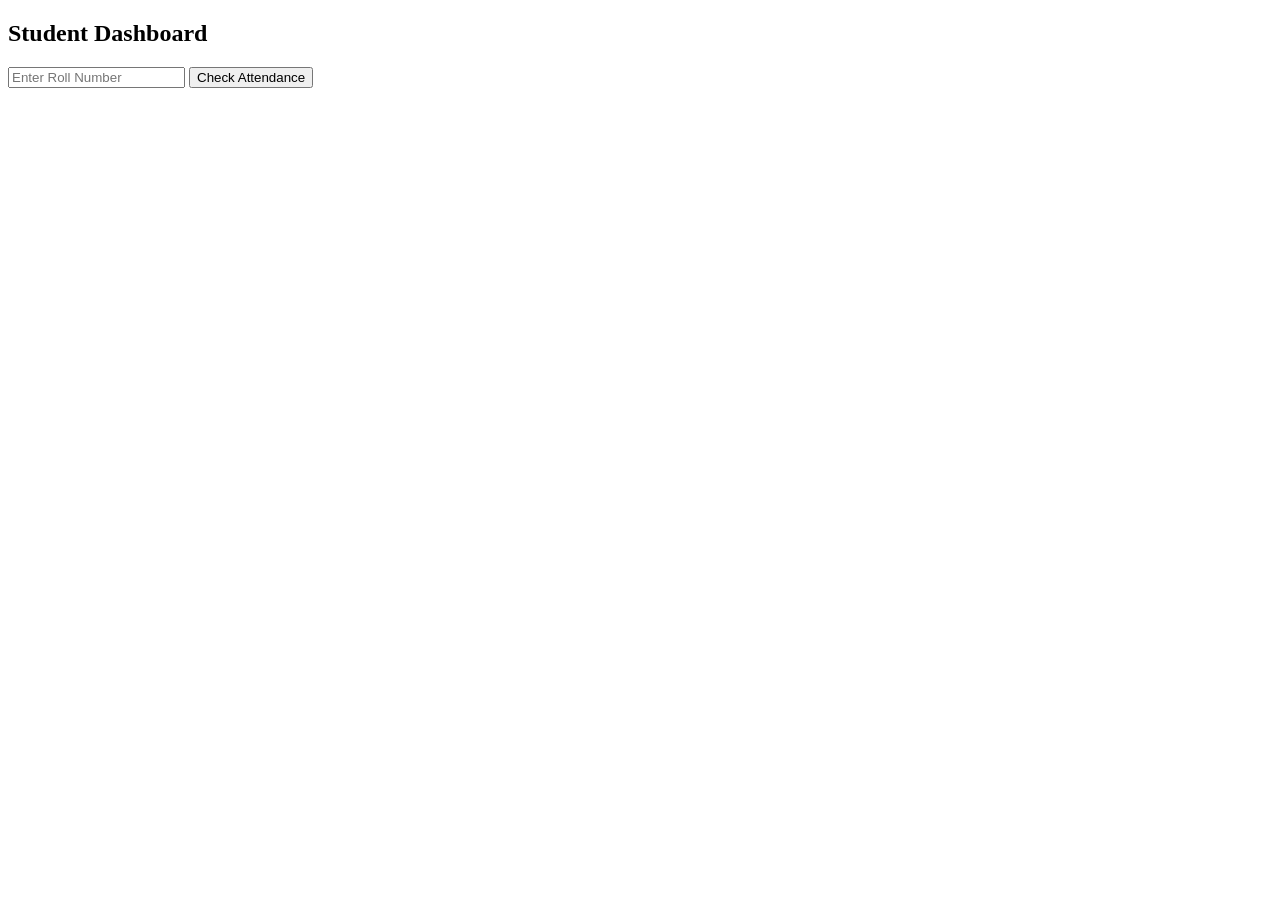
==== staff.html @ 62d64bcc "Create staff.html" ====
<!DOCTYPE html>
<html>
<head>

<title>Student Dashboard</title>
<link rel="stylesheet" href="style.css">

</head>

<body>

<div class="container slide">

<h2>Student Dashboard</h2>

<input id="roll" placeholder="Enter Roll Number">

<button onclick="checkStudent()">Check Attendance</button>

<div id="result"></div>

</div>

<script src="script.js"></script>

</body>
</html>
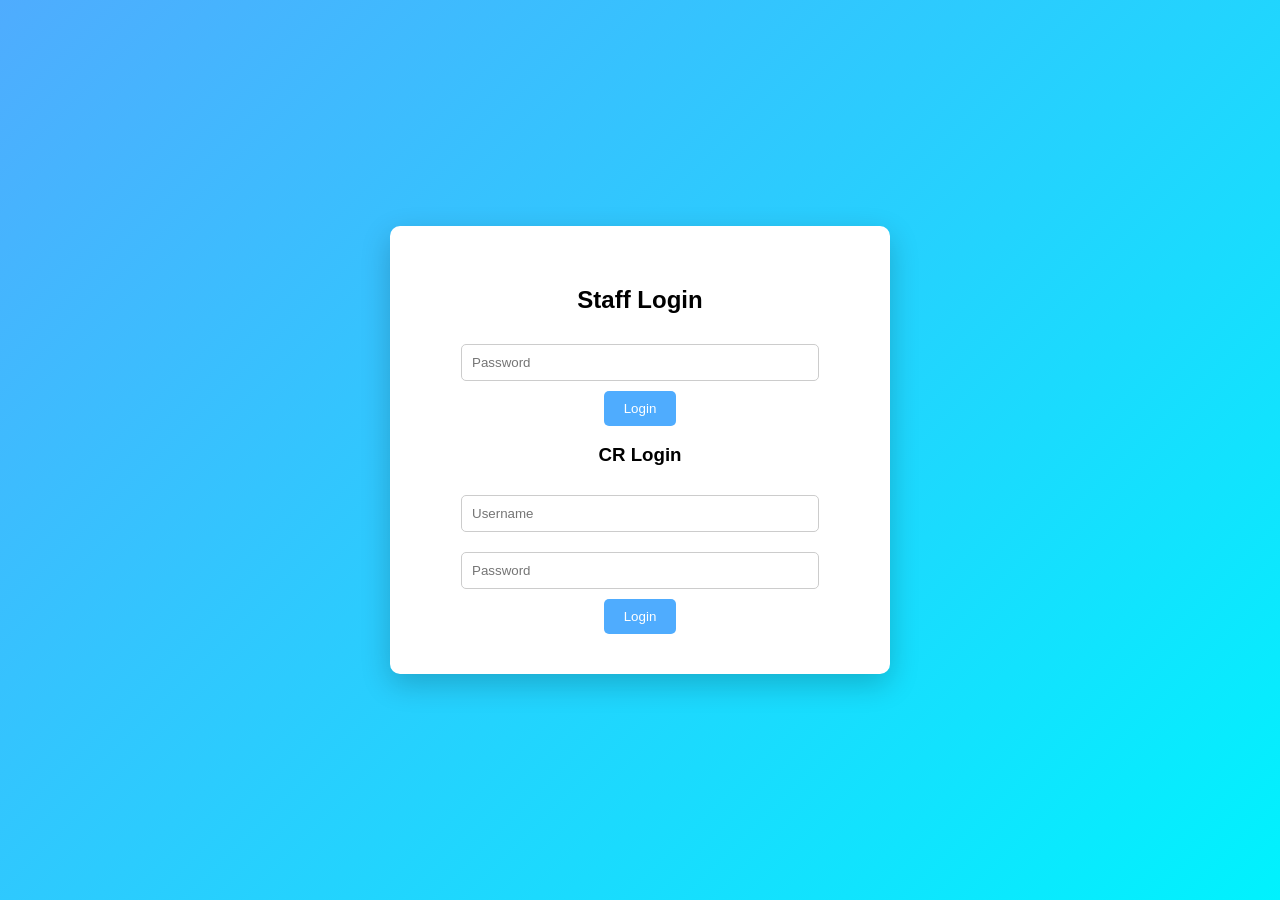
==== commit 89f2aabd: "Update staff.html" ====
--- a/staff.html
+++ b/staff.html
@@ -1,23 +1,28 @@
 <!DOCTYPE html>
 <html>
 <head>
-
-<title>Student Dashboard</title>
+<title>Staff Panel</title>
 <link rel="stylesheet" href="style.css">
-
 </head>
 
 <body>
 
-<div class="container slide">
+<div class="container">
 
-<h2>Student Dashboard</h2>
+<h2>Staff Login</h2>
 
-<input id="roll" placeholder="Enter Roll Number">
+<input type="password" id="staffPass" placeholder="Password">
 
-<button onclick="checkStudent()">Check Attendance</button>
+<button onclick="staffLogin()">Login</button>
 
-<div id="result"></div>
+<h3>CR Login</h3>
+
+<input id="crUser" placeholder="Username">
+<input type="password" id="crPass" placeholder="Password">
+
+<button onclick="crLogin()">Login</button>
+
+<div id="panel"></div>
 
 </div>
 
--- a/style.css
+++ b/style.css
@@ -0,0 +1,113 @@
+body{
+
+font-family:Arial;
+background:linear-gradient(135deg,#4facfe,#00f2fe);
+margin:0;
+height:100vh;
+display:flex;
+justify-content:center;
+align-items:center;
+
+}
+
+.container{
+
+background:white;
+padding:40px;
+border-radius:10px;
+box-shadow:0 10px 30px rgba(0,0,0,0.2);
+text-align:center;
+width:420px;
+
+}
+
+input{
+
+padding:10px;
+width:80%;
+margin:10px;
+border-radius:5px;
+border:1px solid #ccc;
+
+}
+
+button{
+
+padding:10px 20px;
+background:#4facfe;
+border:none;
+color:white;
+border-radius:5px;
+cursor:pointer;
+transition:0.3s;
+
+}
+
+button:hover{
+
+background:#0077ff;
+transform:scale(1.05);
+
+}
+
+.btn{
+
+display:block;
+padding:12px;
+margin:15px;
+background:#4facfe;
+color:white;
+text-decoration:none;
+border-radius:6px;
+transition:0.3s;
+
+}
+
+.btn:hover{
+
+background:#0077ff;
+transform:scale(1.05);
+
+}
+
+.studentRow{
+
+display:flex;
+justify-content:space-between;
+padding:6px;
+border-bottom:1px solid #eee;
+
+}
+
+.fade{
+
+animation:fade 1s;
+
+}
+
+.slide{
+
+animation:slide 1s;
+
+}
+
+@keyframes fade{
+
+from{opacity:0}
+to{opacity:1}
+
+}
+
+@keyframes slide{
+
+from{
+opacity:0;
+transform:translateY(50px)
+}
+
+to{
+opacity:1;
+transform:translateY(0)
+}
+
+}
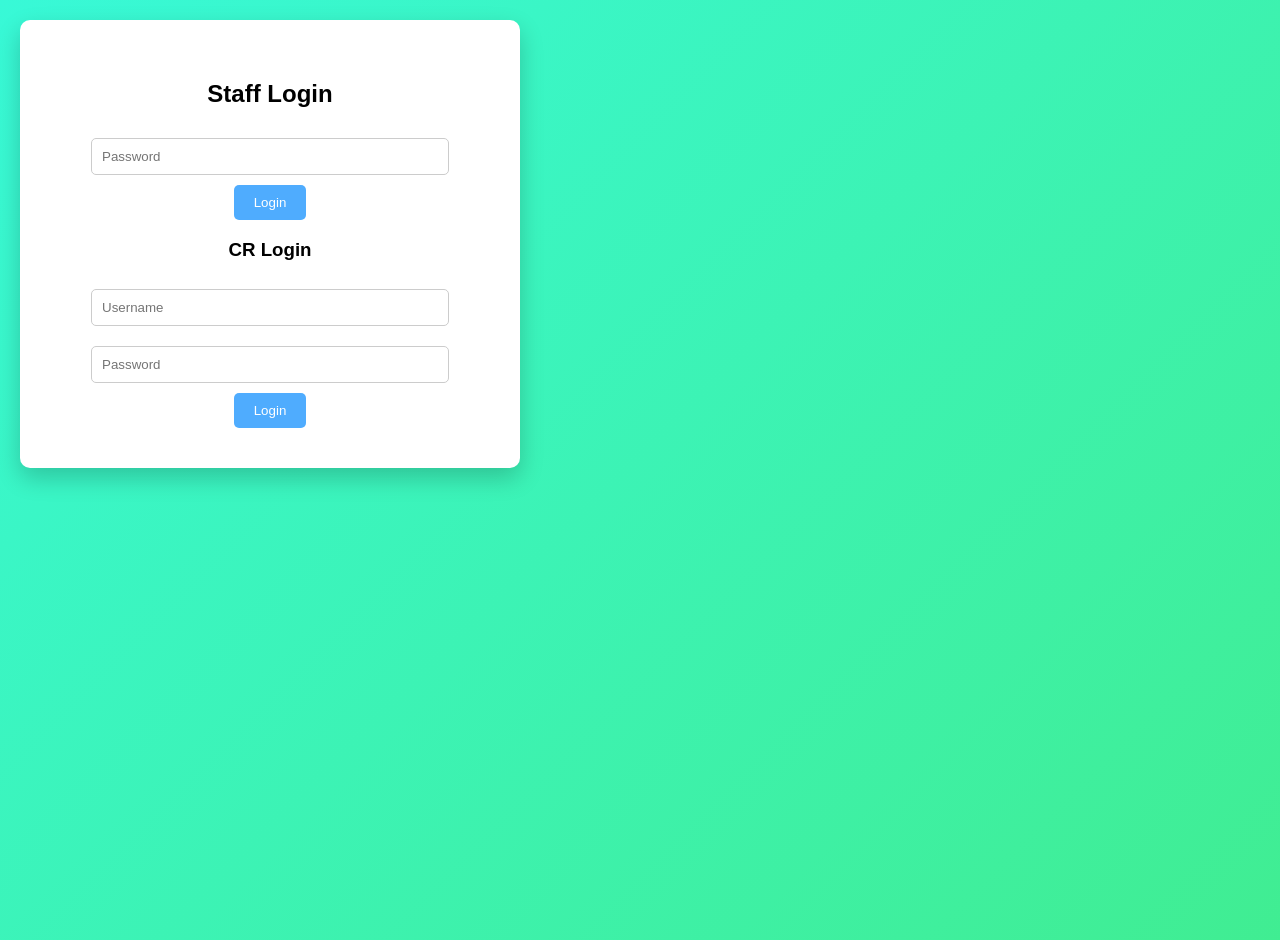
==== commit f97160ec: "Update staff.html" ====
--- a/staff.html
+++ b/staff.html
@@ -1,8 +1,13 @@
 <!DOCTYPE html>
 <html>
 <head>
+
+<meta name="viewport" content="width=device-width, initial-scale=1.0">
+
 <title>Staff Panel</title>
+
 <link rel="stylesheet" href="style.css">
+
 </head>
 
 <body>
@@ -18,6 +23,7 @@
 <h3>CR Login</h3>
 
 <input id="crUser" placeholder="Username">
+
 <input type="password" id="crPass" placeholder="Password">
 
 <button onclick="crLogin()">Login</button>
--- a/style.css
+++ b/style.css
@@ -1,13 +1,17 @@
 body{
+font-family:Arial;
+margin:0;
+padding:20px;
+min-height:100vh;
+background:linear-gradient(-45deg,#4facfe,#00f2fe,#43e97b,#38f9d7);
+background-size:400% 400%;
+animation:bgmove 12s ease infinite;
+}
 
-font-family:Arial;
-background:linear-gradient(135deg,#4facfe,#00f2fe);
-margin:0;
-height:100vh;
-display:flex;
-justify-content:center;
-align-items:center;
-
+@keyframes bgmove{
+0%{background-position:0% 50%;}
+50%{background-position:100% 50%;}
+100%{background-position:0% 50%;}
 }
 
 .container{
@@ -15,13 +19,13 @@
 background:white;
 padding:40px;
 border-radius:10px;
-box-shadow:0 10px 30px rgba(0,0,0,0.2);
+width:420px;
 text-align:center;
-width:420px;
+box-shadow:0 10px 25px rgba(0,0,0,0.2);
 
 }
 
-input{
+input,select{
 
 padding:10px;
 width:80%;
@@ -35,18 +39,10 @@
 
 padding:10px 20px;
 background:#4facfe;
+color:white;
 border:none;
-color:white;
 border-radius:5px;
 cursor:pointer;
-transition:0.3s;
-
-}
-
-button:hover{
-
-background:#0077ff;
-transform:scale(1.05);
 
 }
 
@@ -58,15 +54,7 @@
 background:#4facfe;
 color:white;
 text-decoration:none;
-border-radius:6px;
-transition:0.3s;
-
-}
-
-.btn:hover{
-
-background:#0077ff;
-transform:scale(1.05);
+border-radius:5px;
 
 }
 
@@ -74,40 +62,29 @@
 
 display:flex;
 justify-content:space-between;
+border-bottom:1px solid #eee;
 padding:6px;
-border-bottom:1px solid #eee;
 
 }
 
-.fade{
+.semesterSelect{
 
-animation:fade 1s;
+appearance:none;
+background:white;
+border:2px solid #4facfe;
+border-radius:30px;
+padding:12px;
+font-size:16px;
+font-weight:bold;
+text-align:center;
+box-shadow:0 4px 10px rgba(0,0,0,0.1);
+transition:0.3s;
 
 }
 
-.slide{
+.semesterSelect:hover{
 
-animation:slide 1s;
+transform:scale(1.03);
+border-color:#0077ff;
 
 }
-
-@keyframes fade{
-
-from{opacity:0}
-to{opacity:1}
-
-}
-
-@keyframes slide{
-
-from{
-opacity:0;
-transform:translateY(50px)
-}
-
-to{
-opacity:1;
-transform:translateY(0)
-}
-
-}
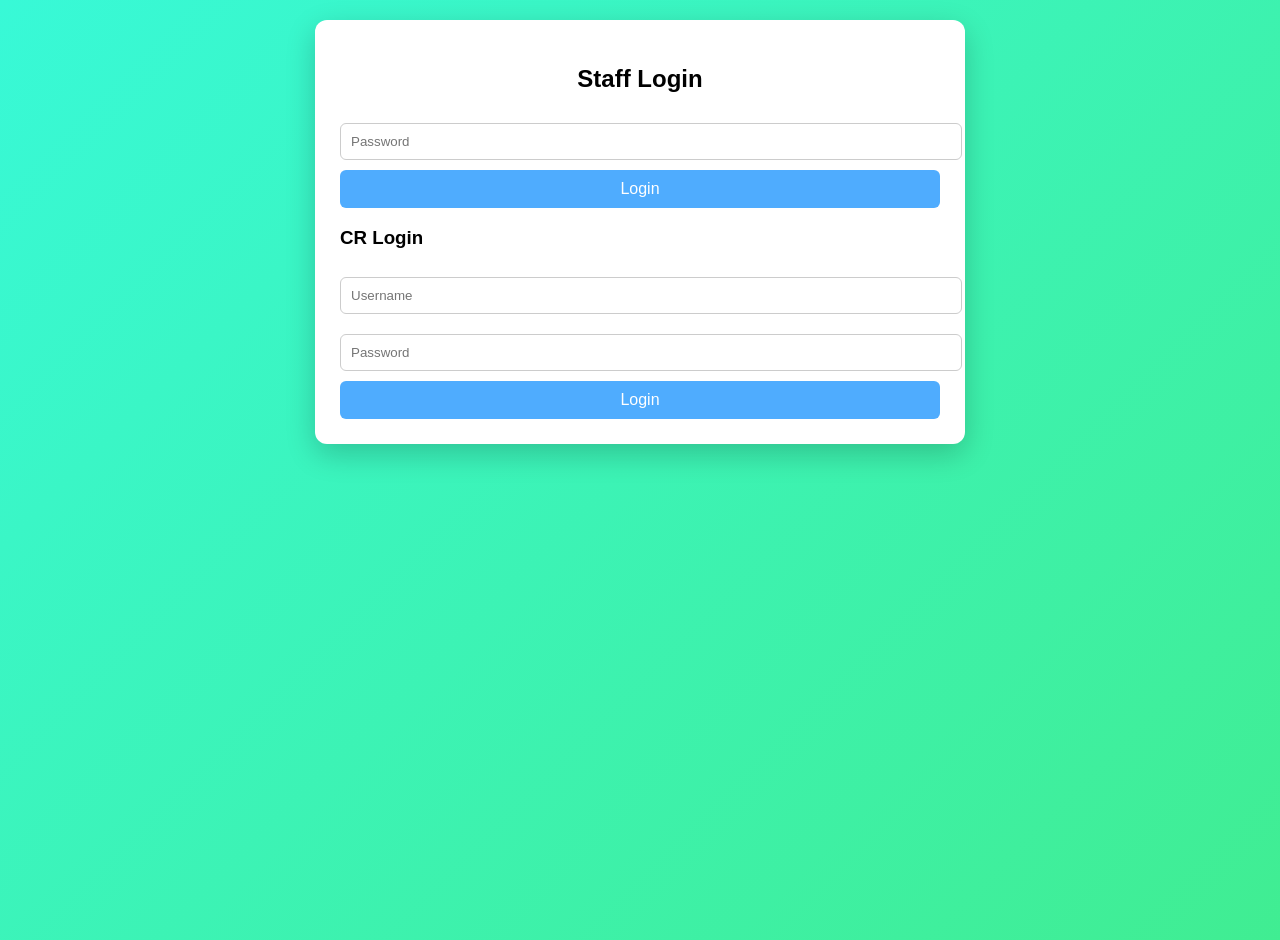
==== commit 39a82d8d: "Update staff.html" ====
--- a/staff.html
+++ b/staff.html
@@ -1,5 +1,6 @@
 <!DOCTYPE html>
 <html>
+
 <head>
 
 <meta name="viewport" content="width=device-width, initial-scale=1.0">
@@ -35,4 +36,5 @@
 <script src="script.js"></script>
 
 </body>
+
 </html>
--- a/style.css
+++ b/style.css
@@ -1,47 +1,65 @@
 body{
+
 font-family:Arial;
 margin:0;
 padding:20px;
 min-height:100vh;
+
 background:linear-gradient(-45deg,#4facfe,#00f2fe,#43e97b,#38f9d7);
 background-size:400% 400%;
 animation:bgmove 12s ease infinite;
+
 }
 
 @keyframes bgmove{
+
 0%{background-position:0% 50%;}
 50%{background-position:100% 50%;}
 100%{background-position:0% 50%;}
+
 }
 
 .container{
 
 background:white;
-padding:40px;
-border-radius:10px;
-width:420px;
-text-align:center;
-box-shadow:0 10px 25px rgba(0,0,0,0.2);
+padding:25px;
+border-radius:12px;
+max-width:600px;
+margin:auto;
+
+box-shadow:0 10px 30px rgba(0,0,0,0.2);
 
 }
 
-input,select{
+h1,h2{
 
+text-align:center;
+
+}
+
+input{
+
+width:100%;
 padding:10px;
-width:80%;
-margin:10px;
-border-radius:5px;
+margin:10px 0;
+
+border-radius:6px;
 border:1px solid #ccc;
 
 }
 
 button{
 
-padding:10px 20px;
+width:100%;
+padding:10px;
+
+border:none;
+border-radius:6px;
+
 background:#4facfe;
 color:white;
-border:none;
-border-radius:5px;
+font-size:16px;
+
 cursor:pointer;
 
 }
@@ -49,12 +67,35 @@
 .btn{
 
 display:block;
+text-align:center;
+
 padding:12px;
-margin:15px;
+
 background:#4facfe;
 color:white;
+
+margin:10px 0;
+
 text-decoration:none;
-border-radius:5px;
+
+border-radius:6px;
+
+}
+
+.semesterSelect{
+
+width:100%;
+padding:12px;
+
+border-radius:30px;
+
+border:2px solid #4facfe;
+
+font-weight:bold;
+
+text-align:center;
+
+margin-bottom:10px;
 
 }
 
@@ -62,29 +103,32 @@
 
 display:flex;
 justify-content:space-between;
+align-items:center;
+
+padding:8px;
+
 border-bottom:1px solid #eee;
-padding:6px;
 
 }
 
-.semesterSelect{
+.studentRow span{
 
-appearance:none;
-background:white;
-border:2px solid #4facfe;
-border-radius:30px;
-padding:12px;
-font-size:16px;
-font-weight:bold;
-text-align:center;
-box-shadow:0 4px 10px rgba(0,0,0,0.1);
-transition:0.3s;
+flex:1;
+word-break:break-word;
 
 }
 
-.semesterSelect:hover{
+.studentRow input{
 
-transform:scale(1.03);
-border-color:#0077ff;
+width:20px;
+height:20px;
 
 }
+
+#gauge{
+
+display:block;
+margin:auto;
+margin-top:20px;
+
+}
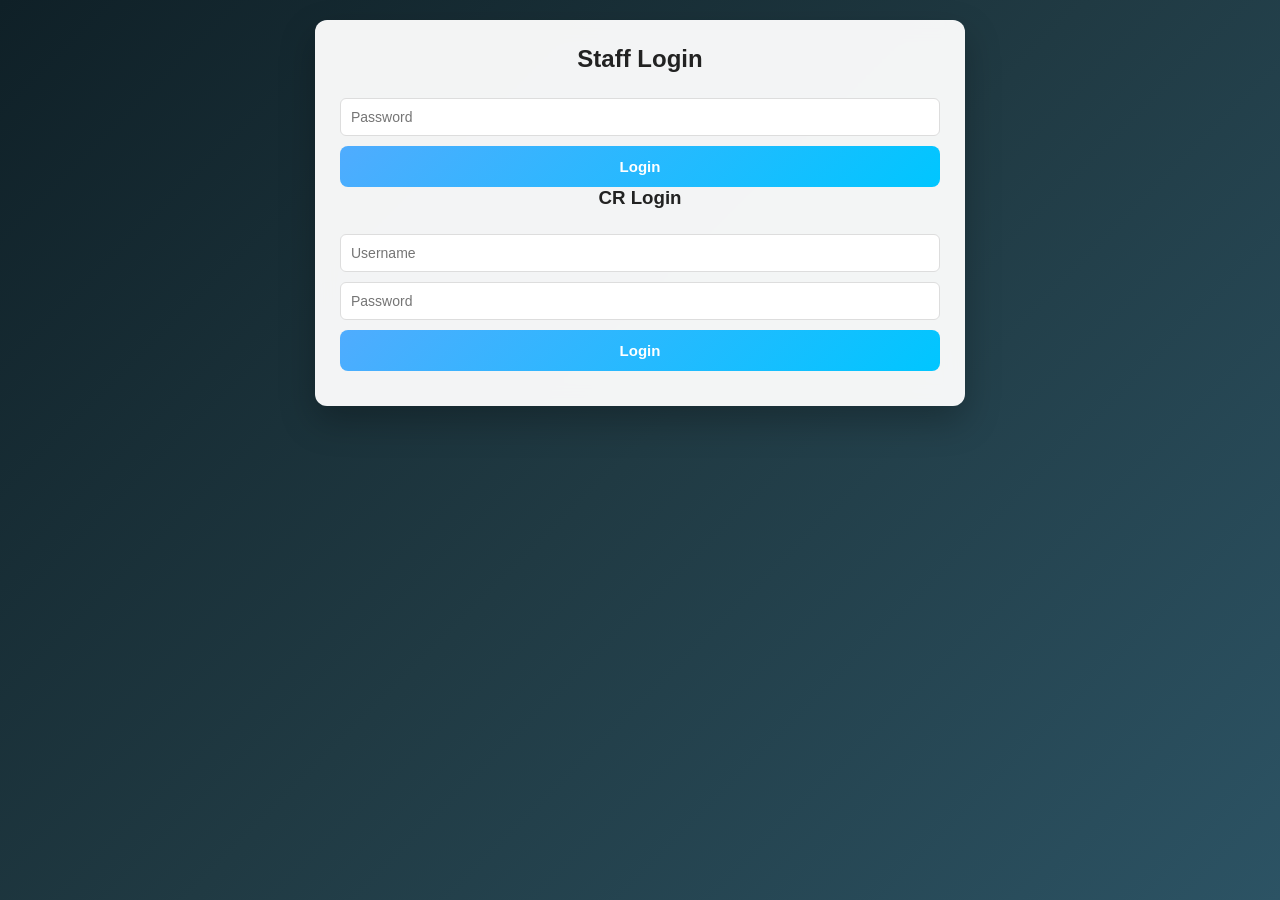
==== commit f5fbb1de: "Update staff.html" ====
--- a/staff.html
+++ b/staff.html
@@ -15,6 +15,8 @@
 
 <div class="container">
 
+<div id="loginSection">
+
 <h2>Staff Login</h2>
 
 <input type="password" id="staffPass" placeholder="Password">
@@ -29,6 +31,8 @@
 
 <button onclick="crLogin()">Login</button>
 
+</div>
+
 <div id="panel"></div>
 
 </div>
@@ -37,4 +41,4 @@
 
 </body>
 
-</html>
+</html>
--- a/style.css
+++ b/style.css
@@ -1,134 +1,155 @@
+*{
+box-sizing:border-box;
+margin:0;
+padding:0;
+font-family:"Segoe UI", Arial, sans-serif;
+}
+
+/* Background */
+
 body{
 
-font-family:Arial;
-margin:0;
+min-height:100vh;
+display:flex;
+justify-content:center;
+align-items:flex-start;
 padding:20px;
-min-height:100vh;
 
-background:linear-gradient(-45deg,#4facfe,#00f2fe,#43e97b,#38f9d7);
-background-size:400% 400%;
-animation:bgmove 12s ease infinite;
+background:linear-gradient(135deg,#0f2027,#203a43,#2c5364);
 
 }
 
-@keyframes bgmove{
+/* Main Card */
 
-0%{background-position:0% 50%;}
-50%{background-position:100% 50%;}
-100%{background-position:0% 50%;}
+.container{
+
+background:rgba(255,255,255,0.95);
+backdrop-filter:blur(10px);
+
+padding:25px;
+border-radius:12px;
+
+max-width:650px;
+width:100%;
+
+box-shadow:0 15px 35px rgba(0,0,0,0.25);
 
 }
 
-.container{
+/* Headings */
 
-background:white;
-padding:25px;
-border-radius:12px;
-max-width:600px;
-margin:auto;
+h1,h2,h3{
 
-box-shadow:0 10px 30px rgba(0,0,0,0.2);
+text-align:center;
+margin-bottom:15px;
+color:#222;
 
 }
 
-h1,h2{
+/* Buttons */
 
-text-align:center;
+button,.btn{
+
+width:100%;
+padding:12px;
+margin-top:10px;
+
+border:none;
+border-radius:8px;
+
+background:linear-gradient(135deg,#4facfe,#00c6ff);
+
+color:white;
+font-size:15px;
+font-weight:600;
+
+cursor:pointer;
+transition:0.2s;
 
 }
 
-input{
+button:hover,.btn:hover{
+
+transform:translateY(-2px);
+box-shadow:0 6px 15px rgba(0,0,0,0.2);
+
+}
+
+/* Inputs */
+
+input,select{
 
 width:100%;
 padding:10px;
-margin:10px 0;
+margin-top:10px;
 
 border-radius:6px;
-border:1px solid #ccc;
+border:1px solid #ddd;
+
+font-size:14px;
 
 }
 
-button{
+/* Student List */
 
-width:100%;
+.studentRow{
+
+display:grid;
+grid-template-columns: 1fr 30px;
+align-items:center;
+
 padding:10px;
+border-bottom:1px solid #eee;
 
-border:none;
-border-radius:6px;
+}
 
-background:#4facfe;
-color:white;
-font-size:16px;
+/* Student Name */
 
+.studentRow span{
+
+font-size:14px;
+color:#333;
+
+}
+
+/* Checkbox */
+
+.studentRow input[type="checkbox"]{
+
+width:20px;
+height:20px;
 cursor:pointer;
 
 }
 
-.btn{
+/* Hover effect */
 
-display:block;
-text-align:center;
+.studentRow:hover{
 
-padding:12px;
-
-background:#4facfe;
-color:white;
-
-margin:10px 0;
-
-text-decoration:none;
-
-border-radius:6px;
+background:#f5f9ff;
 
 }
 
-.semesterSelect{
+/* Scroll area */
 
-width:100%;
-padding:12px;
+#panel{
 
-border-radius:30px;
-
-border:2px solid #4facfe;
-
-font-weight:bold;
-
-text-align:center;
-
-margin-bottom:10px;
+max-height:450px;
+overflow-y:auto;
+margin-top:10px;
 
 }
 
-.studentRow{
+/* Mobile responsive */
 
-display:flex;
-justify-content:space-between;
-align-items:center;
+@media(max-width:600px){
 
-padding:8px;
-
-border-bottom:1px solid #eee;
-
+.container{
+padding:18px;
 }
 
-.studentRow span{
-
-flex:1;
-word-break:break-word;
-
+.studentRow{
+grid-template-columns:1fr 28px;
 }
 
-.studentRow input{
-
-width:20px;
-height:20px;
-
-}
-
-#gauge{
-
-display:block;
-margin:auto;
-margin-top:20px;
-
-}
+}
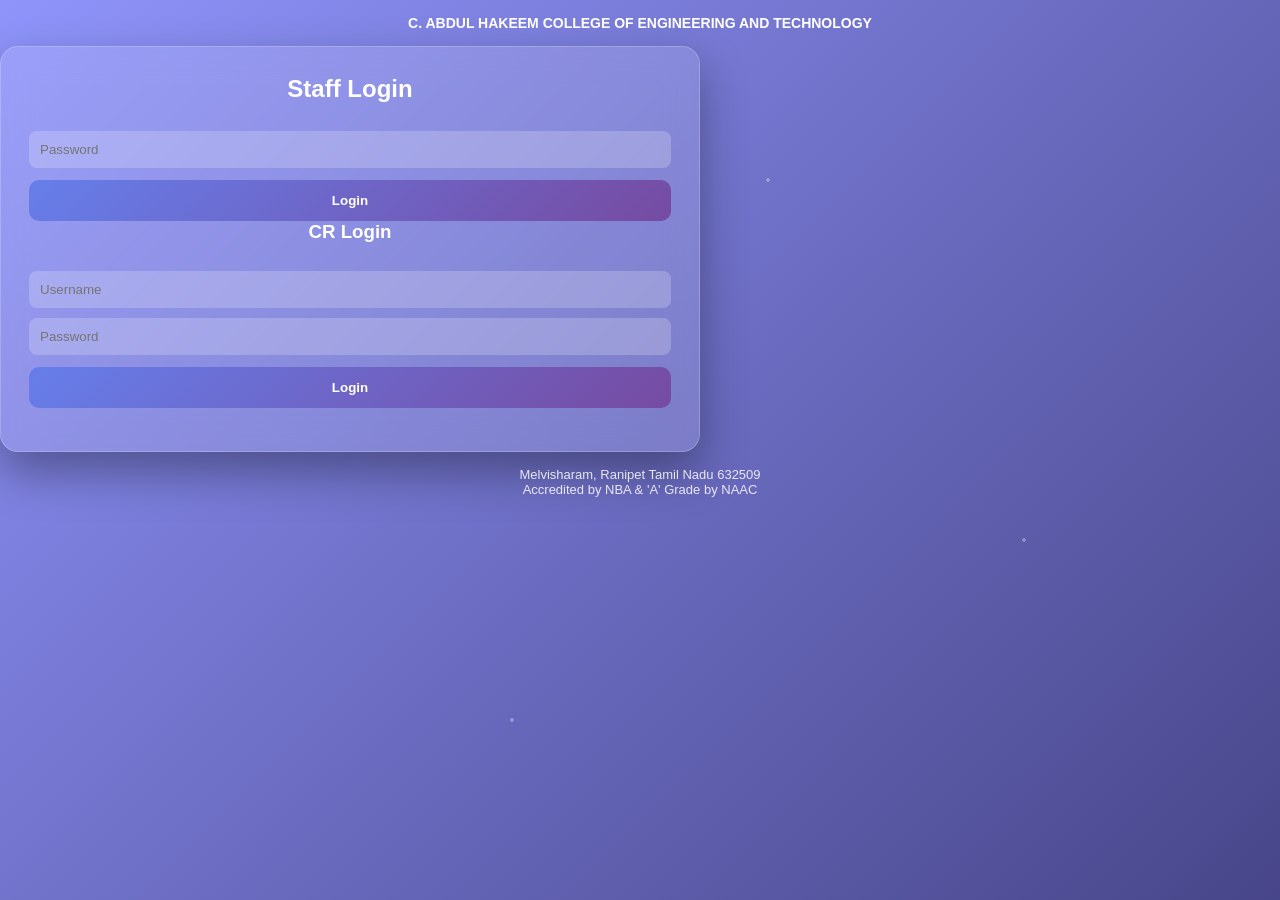
==== commit 93eca5d9: "Update staff.html" ====
--- a/staff.html
+++ b/staff.html
@@ -4,14 +4,18 @@
 <head>
 
 <meta name="viewport" content="width=device-width, initial-scale=1.0">
-
 <title>Staff Panel</title>
-
 <link rel="stylesheet" href="style.css">
 
 </head>
 
 <body>
+
+<div class="collegeHeader">
+C. ABDUL HAKEEM COLLEGE OF ENGINEERING AND TECHNOLOGY
+</div>
+
+<div class="centerPage">
 
 <div class="container">
 
@@ -37,8 +41,16 @@
 
 </div>
 
+</div>
+
+<div class="footer">
+
+Melvisharam, Ranipet Tamil Nadu 632509<br>
+Accredited by NBA & 'A' Grade by NAAC
+
+</div>
+
 <script src="script.js"></script>
 
 </body>
-
 </html>
--- a/style.css
+++ b/style.css
@@ -2,113 +2,224 @@
 box-sizing:border-box;
 margin:0;
 padding:0;
-font-family:"Segoe UI", Arial, sans-serif;
-}
-
-/* Background */
+font-family:"Segoe UI",sans-serif;
+}
+
+/* AI Animated Gradient Background */
 
 body{
 
 min-height:100vh;
 display:flex;
+flex-direction:column;
+
+background:linear-gradient(-45deg,#0f2027,#2c5364,#302b63,#8f94fb);
+background-size:400% 400%;
+
+animation:gradientMove 12s ease infinite;
+
+}
+
+@keyframes gradientMove{
+
+0%{background-position:0% 50%;}
+50%{background-position:100% 50%;}
+100%{background-position:0% 50%;}
+
+}
+
+/* Floating particles */
+
+body::before{
+
+content:"";
+
+position:fixed;
+top:0;
+left:0;
+
+width:100%;
+height:100%;
+
+background-image:
+
+radial-gradient(circle at 20% 30%,rgba(255,255,255,0.3) 2px,transparent 2px),
+radial-gradient(circle at 80% 60%,rgba(255,255,255,0.3) 2px,transparent 2px),
+radial-gradient(circle at 40% 80%,rgba(255,255,255,0.3) 2px,transparent 2px),
+radial-gradient(circle at 60% 20%,rgba(255,255,255,0.3) 2px,transparent 2px);
+
+animation:particles 20s linear infinite;
+
+pointer-events:none;
+
+}
+
+@keyframes particles{
+
+0%{transform:translateY(0);}
+100%{transform:translateY(-200px);}
+
+}
+
+/* Header */
+
+.collegeHeader{
+
+text-align:center;
+color:white;
+
+font-size:14px;
+font-weight:600;
+
+padding:15px;
+
+}
+
+/* Center layout */
+
+.mainCenter{
+
+flex:1;
+
+display:flex;
 justify-content:center;
-align-items:flex-start;
+align-items:center;
+
 padding:20px;
 
-background:linear-gradient(135deg,#0f2027,#203a43,#2c5364);
-
-}
-
-/* Main Card */
+}
+
+/* Glass card */
 
 .container{
 
-background:rgba(255,255,255,0.95);
-backdrop-filter:blur(10px);
-
-padding:25px;
-border-radius:12px;
-
-max-width:650px;
-width:100%;
-
-box-shadow:0 15px 35px rgba(0,0,0,0.25);
-
-}
-
-/* Headings */
+background:rgba(255,255,255,0.12);
+
+backdrop-filter:blur(16px);
+
+padding:28px;
+
+border-radius:18px;
+
+width:100%;
+max-width:700px;
+
+box-shadow:0 20px 45px rgba(0,0,0,0.35);
+
+border:1px solid rgba(255,255,255,0.2);
+
+animation:fadeUp 0.7s ease;
+
+}
+
+@keyframes fadeUp{
+
+from{
+opacity:0;
+transform:translateY(20px);
+}
+
+to{
+opacity:1;
+transform:translateY(0);
+}
+
+}
+
+/* Titles */
 
 h1,h2,h3{
 
 text-align:center;
-margin-bottom:15px;
-color:#222;
+color:white;
+
+margin-bottom:18px;
 
 }
 
 /* Buttons */
 
-button,.btn{
-
-width:100%;
+.btn,button{
+
+display:block;
+
+width:100%;
+
+padding:13px;
+margin-top:12px;
+
+border:none;
+border-radius:10px;
+
+background:linear-gradient(135deg,#667eea,#764ba2);
+
+color:white;
+
+font-weight:600;
+
+text-align:center;
+
+cursor:pointer;
+
+transition:0.25s;
+
+text-decoration:none;
+
+}
+
+.btn:hover,button:hover{
+
+transform:translateY(-3px);
+
+box-shadow:0 10px 20px rgba(0,0,0,0.35);
+
+}
+
+/* Inputs */
+
+input,select{
+
+width:100%;
+
+padding:11px;
+margin-top:10px;
+
+border-radius:8px;
+
+border:none;
+
+background:rgba(255,255,255,0.2);
+
+color:white;
+
+outline:none;
+
+}
+
+/* Attendance list */
+
+.studentRow{
+
+display:grid;
+grid-template-columns:1fr 30px;
+
+align-items:center;
+
 padding:12px;
-margin-top:10px;
-
-border:none;
-border-radius:8px;
-
-background:linear-gradient(135deg,#4facfe,#00c6ff);
-
-color:white;
-font-size:15px;
-font-weight:600;
-
-cursor:pointer;
+
+border-bottom:1px solid rgba(255,255,255,0.15);
+
+color:white;
+
 transition:0.2s;
 
 }
 
-button:hover,.btn:hover{
-
-transform:translateY(-2px);
-box-shadow:0 6px 15px rgba(0,0,0,0.2);
-
-}
-
-/* Inputs */
-
-input,select{
-
-width:100%;
-padding:10px;
-margin-top:10px;
-
-border-radius:6px;
-border:1px solid #ddd;
-
-font-size:14px;
-
-}
-
-/* Student List */
-
-.studentRow{
-
-display:grid;
-grid-template-columns: 1fr 30px;
-align-items:center;
-
-padding:10px;
-border-bottom:1px solid #eee;
-
-}
-
-/* Student Name */
-
-.studentRow span{
-
-font-size:14px;
-color:#333;
+.studentRow:hover{
+
+background:rgba(255,255,255,0.1);
+
+transform:translateX(5px);
 
 }
 
@@ -118,38 +229,57 @@
 
 width:20px;
 height:20px;
+
+accent-color:#8f94fb;
+
 cursor:pointer;
 
 }
 
-/* Hover effect */
-
-.studentRow:hover{
-
-background:#f5f9ff;
-
-}
-
 /* Scroll area */
 
 #panel{
 
-max-height:450px;
+margin-top:15px;
+
+max-height:65vh;
 overflow-y:auto;
-margin-top:10px;
-
-}
-
-/* Mobile responsive */
+
+scrollbar-width:none;
+
+}
+
+#panel::-webkit-scrollbar{
+
+display:none;
+
+}
+
+/* Footer */
+
+.footer{
+
+text-align:center;
+color:white;
+
+font-size:13px;
+
+padding:15px;
+
+opacity:0.85;
+
+}
+
+/* Mobile */
 
 @media(max-width:600px){
 
 .container{
-padding:18px;
+padding:22px;
 }
 
 .studentRow{
-grid-template-columns:1fr 28px;
+grid-template-columns:1fr 26px;
 }
 
 }
